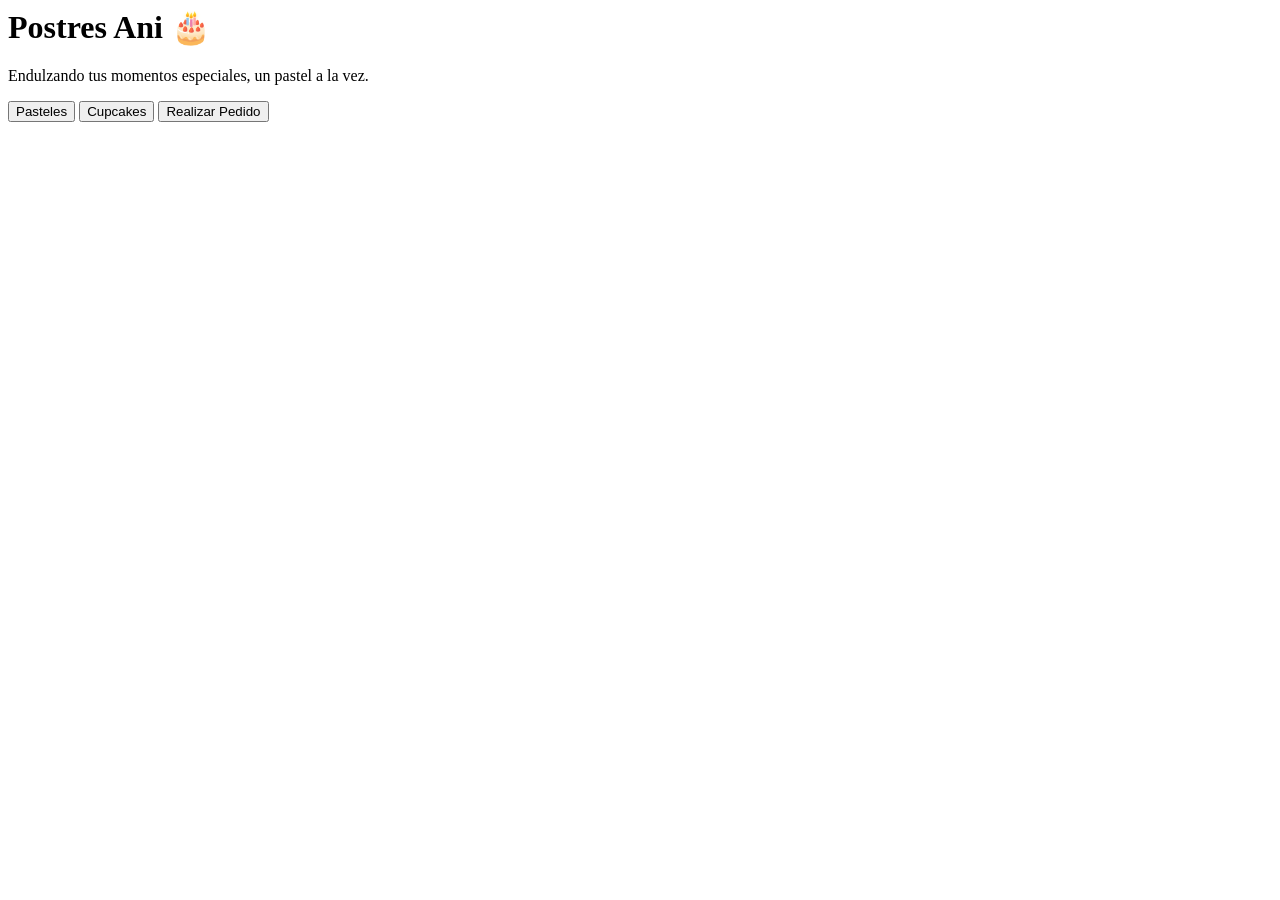
==== index.html @ 8fafdd11 "primera version de la pagina de inicio" ====
</html>
<!DOCTYPE html>
<html lang="es">
<head>
  <meta charset="UTF-8">
  <title>Postres Ani</title>
</head>
<body>

  <h1>Postres Ani 🎂</h1>
  <p>Endulzando tus momentos especiales, un pastel a la vez.</p>

  <button>Pasteles</button>
  <button>Cupcakes</button>
  <button>Realizar Pedido</button>

</body>
</html>
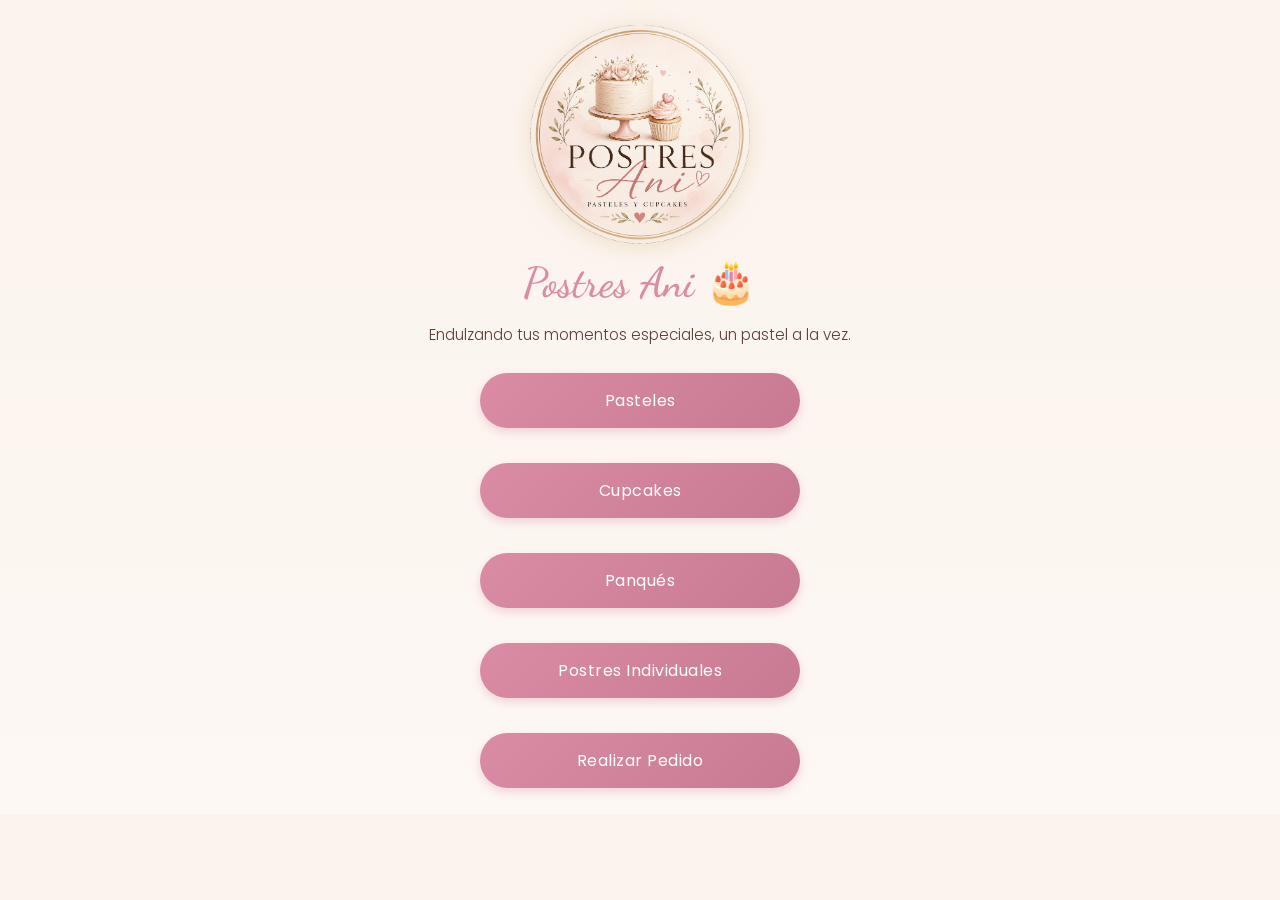
==== commit c1661636: "segunda pantalla acordeon" ====
--- a/index.html
+++ b/index.html
@@ -1,18 +1,25 @@
-</html>
 <!DOCTYPE html>
 <html lang="es">
 <head>
   <meta charset="UTF-8">
+  <meta name="viewport" content="width=device-width, initial-scale=1.0">
+  <link rel="preconnect" href="https://fonts.googleapis.com">
+  <link href="https://fonts.googleapis.com/css2?family=Playfair+Display:wght@400;700&family=Dancing+Script:wght@600&family=Poppins:wght@300;400&display=swap" rel="stylesheet">
+  <link rel="stylesheet" href="estilos.css">
   <title>Postres Ani</title>
 </head>
 <body>
 
+  <img src="imagenes/logo-postres-ani.png" alt="Logo Postres Ani" width="200">
+
   <h1>Postres Ani 🎂</h1>
   <p>Endulzando tus momentos especiales, un pastel a la vez.</p>
 
-  <button>Pasteles</button>
-  <button>Cupcakes</button>
-  <button>Realizar Pedido</button>
+  <p><a href="pasteles.html"><button>Pasteles</button></a></p>
+  <p><a href="cupcakes.html"><button>Cupcakes</button></a></p>
+  <p><a href="panques.html"><button>Panqués</button></a></p>
+  <p><a href="postres-individuales.html"><button>Postres Individuales</button></a></p>
+  <p><a href="pedidos.html"><button>Realizar Pedido</button></a></p>
 
 </body>
 </html>
--- a/estilos.css
+++ b/estilos.css
@@ -0,0 +1,190 @@
+:root {
+  --rosa: #D98CA3;
+  --rosa-suave: #F6E3DA;
+  --beige: #FBF3EC;
+  --dorado: #C6A15B;
+  --lila: #C9AFD9;
+  --cafe: #5A3E36;
+}
+
+* { box-sizing: border-box; }
+
+body {
+  margin: 0;
+  padding: 0;
+  font-family: 'Poppins', sans-serif;
+  font-weight: 300;
+  background: linear-gradient(180deg, var(--beige) 0%, #FDF8F4 100%);
+  color: var(--cafe);
+  text-align: center;
+}
+
+img {
+  max-width: 220px;
+  width: 55%;
+  height: auto;
+  margin-top: 25px;
+  filter: drop-shadow(0 4px 10px rgba(198, 161, 91, 0.25));
+}
+
+h1 {
+  font-family: 'Dancing Script', cursive;
+  font-weight: 600;
+  color: var(--rosa);
+  font-size: 2.6em;
+  margin: 5px 15px 0 15px;
+}
+
+h2 {
+  font-family: 'Playfair Display', serif;
+  font-weight: 700;
+  color: var(--dorado);
+  font-size: 1.4em;
+  margin-top: 35px;
+  position: relative;
+  display: inline-block;
+  padding-bottom: 8px;
+}
+
+h2::after {
+  content: "❀";
+  display: block;
+  font-size: 0.6em;
+  color: var(--lila);
+  margin-top: 4px;
+}
+
+h3 {
+  font-family: 'Playfair Display', serif;
+  color: var(--rosa);
+  font-size: 1.15em;
+  font-style: italic;
+}
+
+p {
+  font-size: 0.95em;
+  padding: 0 25px;
+  line-height: 1.6;
+  font-weight: 300;
+}
+
+ul { list-style: none; padding: 0 20px; }
+
+li {
+  background-color: white;
+  border: 1px solid var(--rosa-suave);
+  margin: 8px auto;
+  padding: 12px;
+  border-radius: 14px;
+  max-width: 340px;
+  box-shadow: 0 2px 6px rgba(90, 62, 54, 0.06);
+  text-align: left;
+}
+
+li strong {
+  font-family: 'Playfair Display', serif;
+  color: var(--dorado);
+  font-size: 1.05em;
+  display: block;
+  margin-bottom: 4px;
+}
+
+button {
+  background: linear-gradient(135deg, var(--rosa), #C97A93);
+  color: white;
+  border: none;
+  padding: 15px;
+  width: 85%;
+  max-width: 320px;
+  margin: 10px auto;
+  border-radius: 30px;
+  font-size: 1.05em;
+  font-family: 'Poppins', sans-serif;
+  font-weight: 400;
+  letter-spacing: 0.5px;
+  box-shadow: 0 4px 10px rgba(217, 140, 163, 0.35);
+}
+
+a { text-decoration: none; }
+
+details {
+  background-color: white;
+  border: 1px solid var(--rosa-suave);
+  border-radius: 14px;
+  margin: 12px 20px;
+  padding: 12px 18px;
+  text-align: left;
+}
+
+summary {
+  font-family: 'Playfair Display', serif;
+  font-weight: 700;
+  color: var(--dorado);
+  font-size: 1.15em;
+  cursor: pointer;
+  list-style: none;
+  position: relative;
+  padding-right: 25px;
+}
+
+summary::-webkit-details-marker { display: none; }
+
+summary::after {
+  content: "+";
+  position: absolute;
+  right: 0;
+  top: 0;
+  font-size: 1.3em;
+  color: var(--rosa);
+}
+
+details[open] summary::after { content: "−"; }
+
+details ul, details p { text-align: center; }
+details ul li { text-align: left; }
+
+form {
+  max-width: 340px;
+  margin: 0 auto;
+  text-align: left;
+}
+
+label {
+  font-family: 'Poppins', sans-serif;
+  color: var(--cafe);
+  font-weight: 400;
+  font-size: 0.9em;
+}
+
+input, select, textarea {
+  width: 100%;
+  font-family: 'Poppins', sans-serif;
+  font-size: 1em;
+  padding: 10px;
+  margin-top: 5px;
+  border: 1px solid var(--rosa-suave);
+  border-radius: 10px;
+  background-color: white;
+  color: var(--cafe);
+}
+
+input:focus, select:focus, textarea:focus {
+  outline: none;
+  border-color: var(--rosa);
+}
+
+form button { display: block; margin: 20px auto 0 auto; }
+
+.link-messenger {
+  display: block;
+  background-color: white;
+  border: 2px solid var(--rosa);
+  color: var(--rosa);
+  width: 85%;
+  max-width: 320px;
+  margin: 12px auto;
+  padding: 13px;
+  border-radius: 30px;
+  font-family: 'Poppins', sans-serif;
+  text-align: center;
+}
